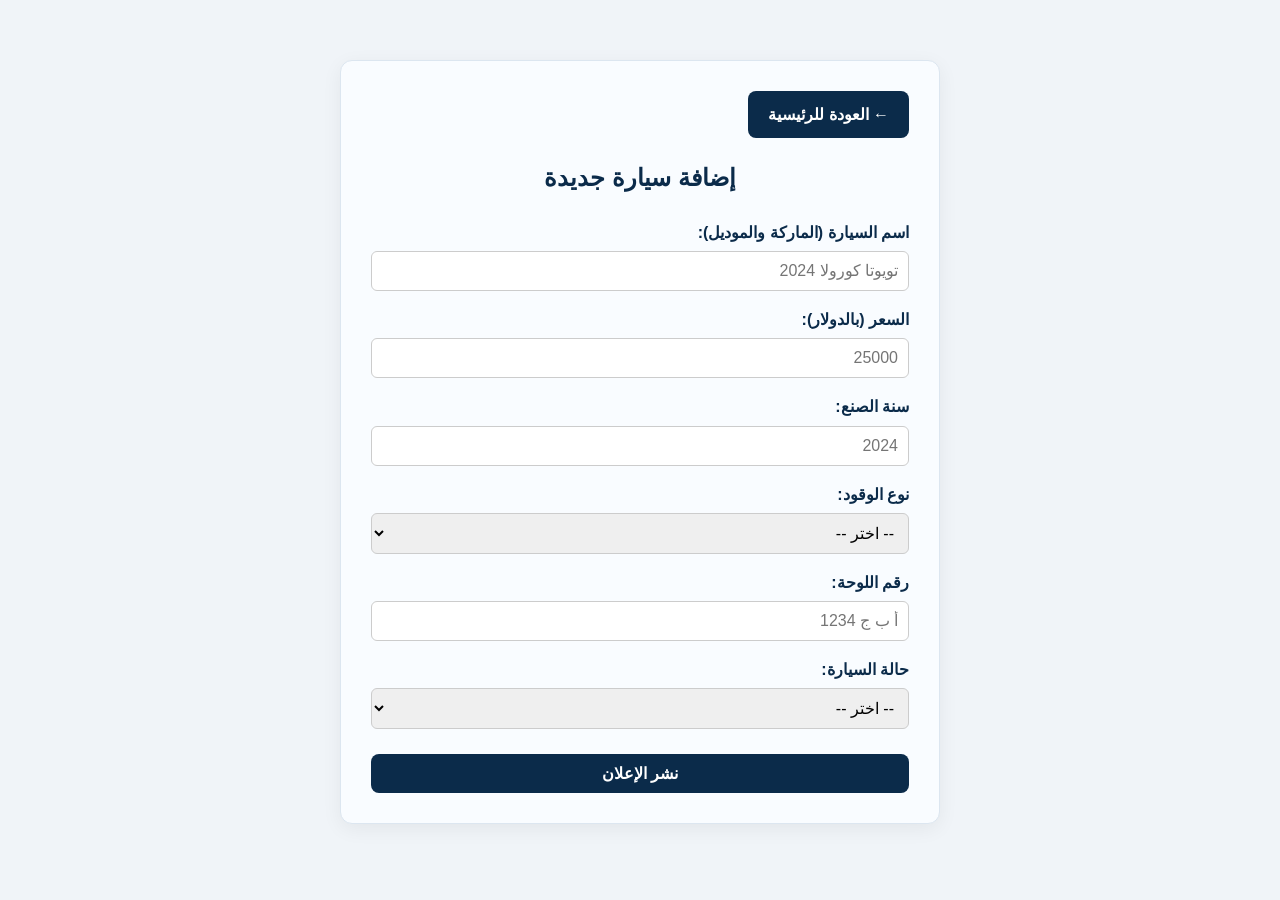
==== add_car.html @ 2c67a3cb "add_car.html" ====
<!DOCTYPE html>
<html lang="ar" dir="rtl">
<head>
    <meta charset="UTF-8">
    <meta name="viewport" content="width=device-width, initial-scale=1.0">
    <title>أضف سيارتك - سوق السيارات</title>
    <link rel="stylesheet" href="css/style.css">
</head>
<body>
    <div class="container add-car-box">
        <a href="index.html" class="btn" style="margin-bottom: 20px;">← العودة للرئيسية</a>
        
        <h2 style="text-align: center; color: #0b2b4a; margin-bottom: 20px;">إضافة سيارة جديدة</h2>
        
        <form onsubmit="event.preventDefault(); alert( ✅ تمت إضافة سيارتك بنجاح! (نسخة تجريبية) ); window.location.href= index.html ;">
            <div class="form-group">
                <label>اسم السيارة (الماركة والموديل):</label>
                <input type="text" placeholder="تويوتا كورولا 2024" required>
            </div>
            <div class="form-group">
                <label>السعر (بالدولار):</label>
                <input type="number" placeholder="25000" required>
            </div>
            <div class="form-group">
                <label>سنة الصنع:</label>
                <input type="number" placeholder="2024" required>
            </div>
            <div class="form-group">
                <label>نوع الوقود:</label>
                <select required>
                    <option value="">-- اختر --</option>
                    <option value="بنزين">بنزين</option>
                    <option value="ديزل">ديزل</option>
                    <option value="كهرباء">كهرباء</option>
                </select>
            </div>
            <div class="form-group">
                <label>رقم اللوحة:</label>
                <input type="text" placeholder="أ ب ج 1234" required>
            </div>
            <div class="form-group">
                <label>حالة السيارة:</label>
                <select required>
                    <option value="">-- اختر --</option>
                    <option value="جديدة">جديدة</option>
                    <option value="مستعملة">مستعملة</option>
                </select>
            </div>
            <button type="submit" class="btn" style="width: 100%; margin-top: 10px;">نشر الإعلان</button>
        </form>
    </div>
</body>
</html>
---- css/style.css ----
* { margin: 0; padding: 0; box-sizing: border-box; }
body { font-family:  Segoe UI , Tahoma, Arial, sans-serif; background: #f0f4f8; padding: 20px; direction: rtl; text-align: right; line-height: 1.7; }
.container { max-width: 1100px; margin: auto; background: #fff; border-radius: 12px; box-shadow: 0 5px 20px rgba(0,0,0,0.06); overflow: hidden; }

header { background: #0b2b4a; color: #fff; padding: 25px 35px; border-bottom: 5px solid #ffaa33; }
header h1 { font-size: 2rem; }
header h1 span { color: #ffaa33; }
header p { opacity: 0.85; margin-top: 5px; }

nav { background: #eaf0f6; padding: 12px 35px; display: flex; gap: 25px; flex-wrap: wrap; border-bottom: 1px solid #d5e0ec; }
nav a { text-decoration: none; color: #0b2b4a; font-weight: 600; transition: 0.2s; }
nav a:hover { color: #ff8c1a; }

.row { display: flex; flex-wrap: wrap; }
main { flex: 2; padding: 25px 30px; min-width: 300px; }
aside { flex: 1; background: #f8faff; padding: 25px 20px; border-right: 1px solid #e2eaf1; min-width: 240px; }

section h2 { font-size: 1.5rem; color: #0b2b4a; border-right: 5px solid #ffaa33; padding-right: 12px; margin-bottom: 18px; }

.car-grid { display: flex; flex-wrap: wrap; gap: 20px; margin-top: 15px; }
.car-card { flex: 1 1 280px; background: #fff; border: 1px solid #dce6f0; border-radius: 10px; overflow: hidden; box-shadow: 0 2px 5px rgba(0,0,0,0.02); transition: 0.3s; }
.car-card:hover { transform: translateY(-5px); box-shadow: 0 8px 15px rgba(0,0,0,0.1); }
.car-img { height: 180px; width: 100%; overflow: hidden; }
.car-img img { width: 100%; height: 100%; object-fit: cover; transition: 0.3s; }
.car-card:hover .car-img img { transform: scale(1.05); }
.car-info { padding: 15px; text-align: center; }
.car-info h3 { color: #0b2b4a; font-size: 1.2rem; margin-bottom: 5px; }
.car-info .price { color: #ff8c1a; font-size: 1.3rem; font-weight: bold; margin-bottom: 15px; }

.btn { display: inline-block; padding: 10px 20px; background: #0b2b4a; color: white; text-decoration: none; border-radius: 8px; font-weight: 600; transition: 0.2s; border: none; cursor: pointer; font-family: inherit; font-size: 1rem; }
.btn:hover { background: #ffaa33; color: #0b2b4a; }

aside h3 { color: #0b2b4a; font-size: 1.2rem; border-bottom: 3px solid #ffaa33; padding-bottom: 6px; margin-bottom: 15px; }
.side-item { background: #fff; padding: 12px 14px; border-radius: 10px; border: 1px solid #e3ecf5; margin-bottom: 12px; }
.side-item strong { color: #0b2b4a; display: block; }
.side-item span { color: #456b87; font-size: 0.9rem; }

footer { background: #0b2b4a; color: #dbe7f3; padding: 18px 35px; text-align: center; border-top: 4px solid #ffaa33; font-size: 0.9rem; margin-top: 20px; }
footer span { color: #ffbb55; }

/* تنسيق صفحة التفاصيل */
.details-container { padding: 30px; }
.details-box { background: #f9fcff; border: 1px solid #dce6f0; border-radius: 12px; padding: 25px; max-width: 700px; margin: auto; }
.details-img { width: 100%; max-height: 400px; object-fit: cover; border-radius: 10px; margin-bottom: 20px; }
.details-title { color: #0b2b4a; font-size: 2rem; margin-bottom: 10px; }
.details-price { color: #ff8c1a; font-size: 1.5rem; font-weight: bold; margin-bottom: 20px; }
.details-table { width: 100%; border-collapse: collapse; margin-top: 20px; margin-bottom: 20px;}
.details-table td { padding: 12px; border-bottom: 1px solid #e1e9f2; color: #1f3a52; }
.details-table td:first-child { font-weight: bold; color: #0b2b4a; width: 30%; }

/* تنسيق النماذج */
.form-box, .add-car-box { background: #f9fcff; border: 1px solid #dce6f0; border-radius: 12px; padding: 30px; max-width: 600px; margin: 40px auto; }
.form-group { margin-bottom: 15px; }
.form-group label { display: block; margin-bottom: 5px; font-weight: bold; color: #0b2b4a; }
.form-group input, .form-group select, .form-group textarea { width: 100%; padding: 10px; border: 1px solid #ccc; border-radius: 6px; font-family: inherit; font-size: 16px; }

@media (max-width: 800px) {
    .row { flex-direction: column; }
    aside { border-right: none; border-top: 1px solid #dce4ef; }
}
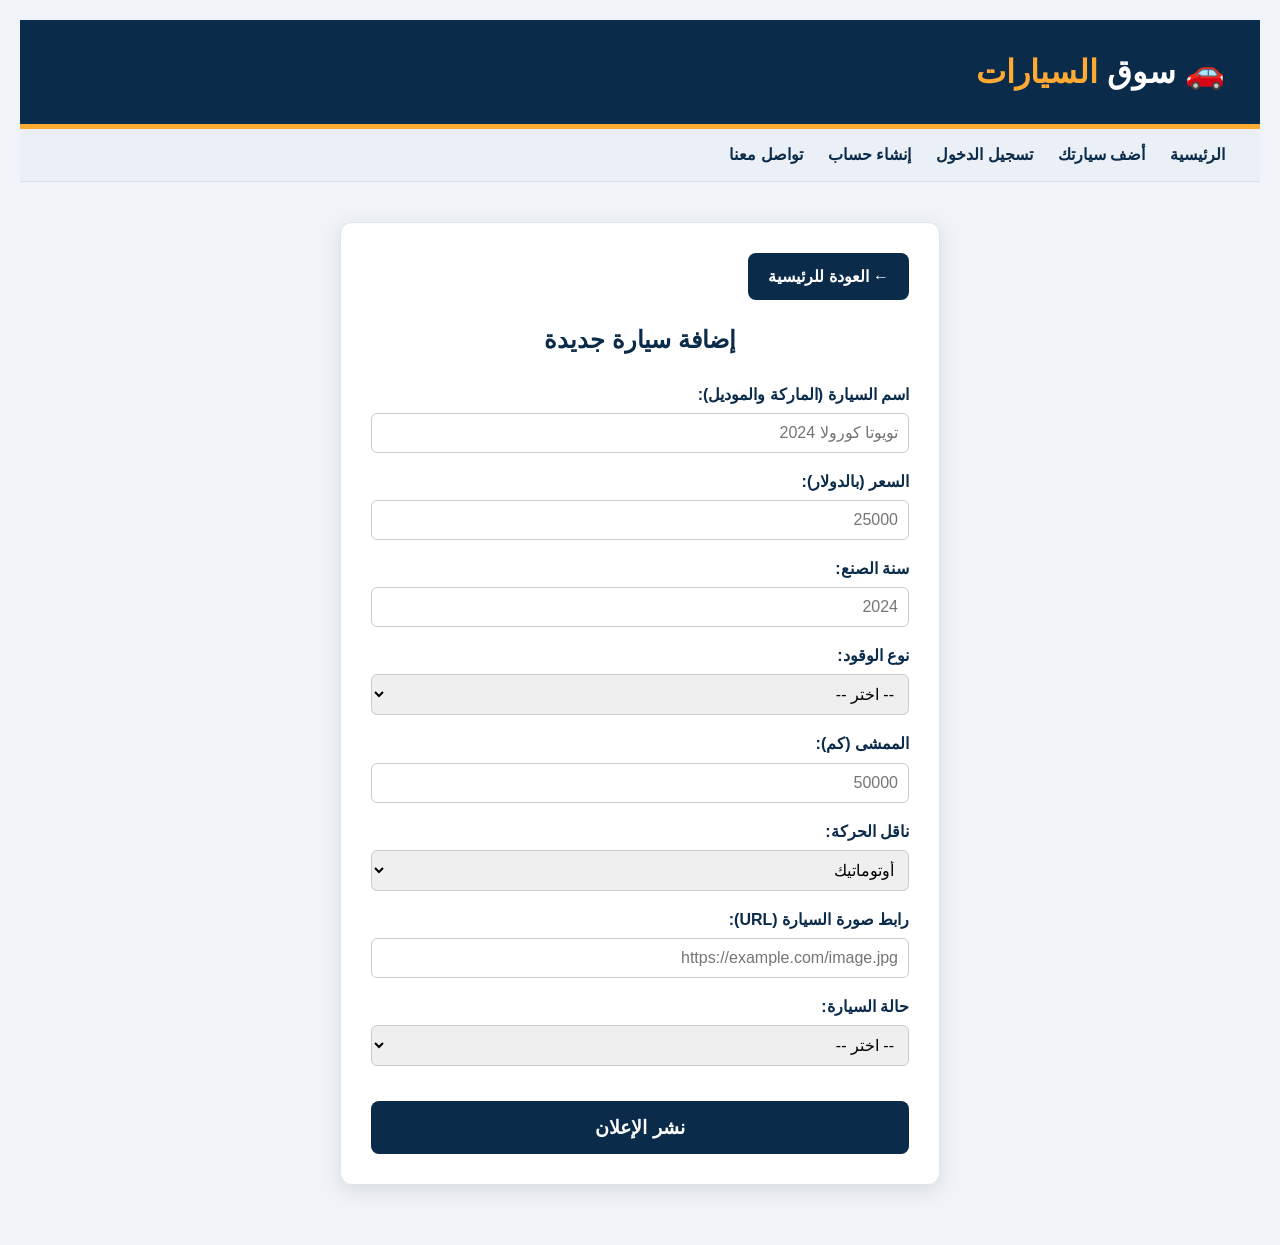
==== commit 942100e8: "add_car.html" ====
--- a/add_car.html
+++ b/add_car.html
@@ -8,8 +8,21 @@
     <link rel="stylesheet" href="css/style.css">
 </head>
 <body>
-    <div class="container add-car-box">
-        <a href="index.html" class="btn" style="margin-bottom: 20px;">← العودة للرئيسية</a>
+
+    <header>
+        <h1>🚗 سوق <span>السيارات</span></h1>
+    </header>
+
+    <nav>
+        <a href="index.html">الرئيسية</a>
+        <a href="add_car.html">أضف سيارتك</a>
+        <a href="login.html">تسجيل الدخول</a>
+        <a href="register.html">إنشاء حساب</a>
+        <a href="contact.html">تواصل معنا</a>
+    </nav>
+
+    <div class="form-box" style="max-width: 600px; margin: 40px auto; background: #fff; padding: 30px; border-radius: 12px; box-shadow: 0 5px 20px rgba(0,0,0,0.1);">
+        <a href="index.html" class="btn" style="margin-bottom: 20px; display: inline-block;">← العودة للرئيسية</a>
         
         <h2 style="text-align: center; color: #0b2b4a; margin-bottom: 20px;">إضافة سيارة جديدة</h2>
         
@@ -36,8 +49,19 @@
                 </select>
             </div>
             <div class="form-group">
-                <label>رقم اللوحة:</label>
-                <input type="text" placeholder="أ ب ج 1234" required>
+                <label>الممشى (كم):</label>
+                <input type="number" placeholder="50000" required>
+            </div>
+            <div class="form-group">
+                <label>ناقل الحركة:</label>
+                <select required>
+                    <option value="Automatic">أوتوماتيك</option>
+                    <option value="Manual">عادي (مانيوال)</option>
+                </select>
+            </div>
+            <div class="form-group">
+                <label>رابط صورة السيارة (URL):</label>
+                <input type="text" placeholder="https://example.com/image.jpg" required>
             </div>
             <div class="form-group">
                 <label>حالة السيارة:</label>
@@ -47,8 +71,10 @@
                     <option value="مستعملة">مستعملة</option>
                 </select>
             </div>
-            <button type="submit" class="btn" style="width: 100%; margin-top: 10px;">نشر الإعلان</button>
+            
+            <button type="submit" class="btn" style="width: 100%; margin-top: 20px; padding: 15px; font-size: 1.2rem;">نشر الإعلان</button>
         </form>
     </div>
+
 </body>
 </html>
